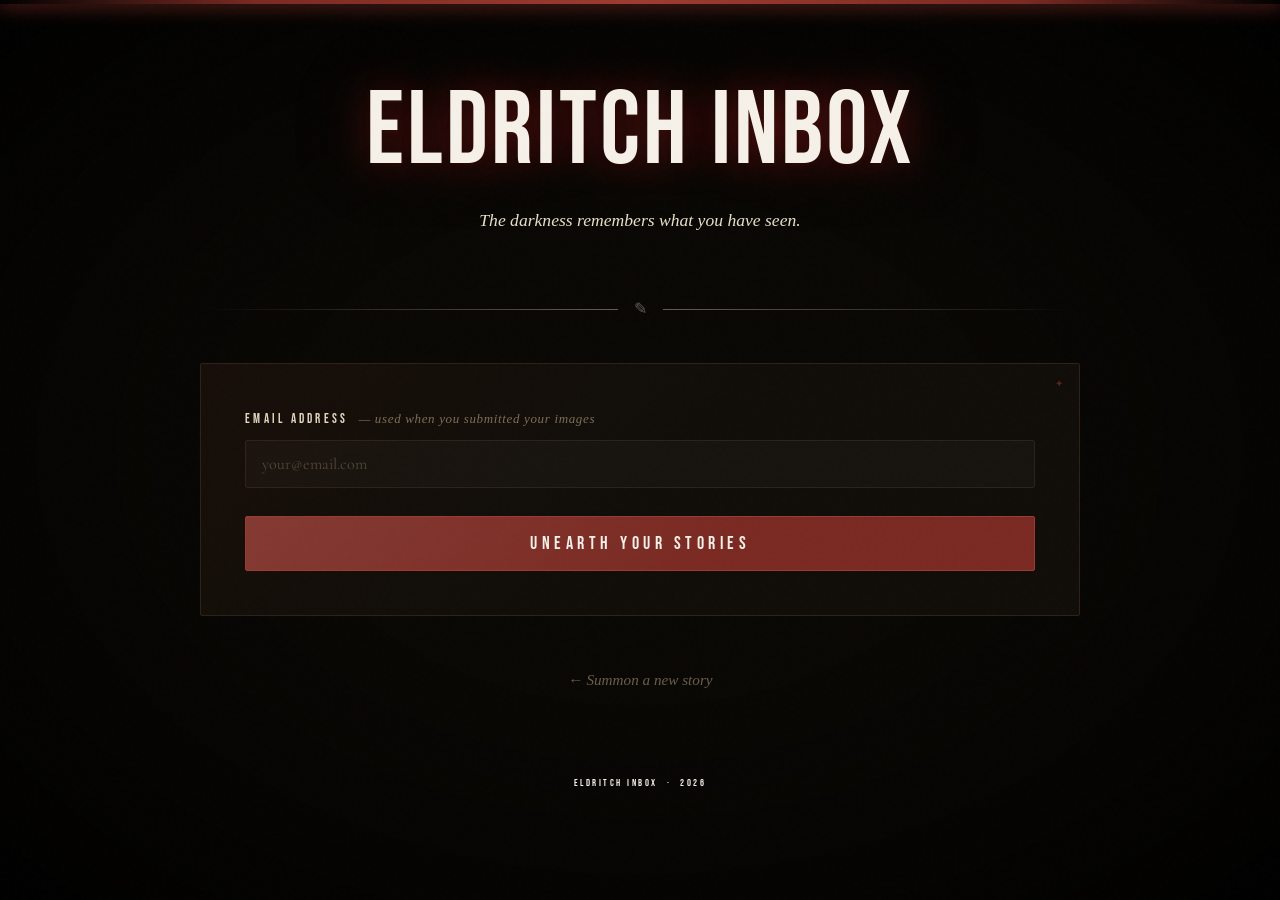
==== static/history.html @ 6eac888e "added history page and hash function" ====
<!DOCTYPE html>
<html lang="en">
<head>
  <meta charset="UTF-8" />
  <meta name="viewport" content="width=device-width, initial-scale=1.0"/>
  <title>Eldritch Inbox — Your Archive</title>
  <link rel="preconnect" href="https://fonts.googleapis.com">
  <link href="https://fonts.googleapis.com/css2?family=Bebas+Neue&family=IM+Fell+English:ital@0;1&family=Cormorant+Garamond:ital,wght@0,300;0,400;1,300;1,400&display=swap" rel="stylesheet">
  <link rel="stylesheet" href="/static/style.css">
</head>
<body>

<div class="vignette"></div>

<div class="wrapper">

  <header>
    <h1>Eldritch Inbox</h1>
    <p class="tagline">The darkness remembers what you have seen.</p>
  </header>

  <div class="divider"><span>✎</span></div>

  <div class="card">
    <form id="history-form">

      <div class="form-group">
        <label for="email">
          Email Address &nbsp;<span class="optional">— used when you submitted your images</span>
        </label>
        <input
          type="email"
          id="email"
          name="email"
          placeholder="your@email.com"
          autocomplete="email"
          required
          aria-required="true"
        />
      </div>

      <button type="submit" class="btn-submit" id="submit-btn">
        Unearth Your Stories
      </button>

      <div class="loading-bar" id="loading-bar"></div>
      <p class="loading-text" id="loading-text">Searching the archive…</p>

      <div class="error-block" id="error-block" role="alert"></div>

    </form>
  </div>

  <!-- Results -->
  <div class="output-section" id="results-section" aria-live="polite">
    <p class="output-header" id="results-header"></p>
    <div id="results-list"></div>
  </div>

  <nav class="page-nav">
    <a href="/" class="nav-link">← Summon a new story</a>
  </nav>

  <footer>Eldritch Inbox &nbsp;·&nbsp; 2026</footer>

</div>

<script>
  const form        = document.getElementById('history-form');
  const submitBtn   = document.getElementById('submit-btn');
  const loadingBar  = document.getElementById('loading-bar');
  const loadingText = document.getElementById('loading-text');
  const errorBlock  = document.getElementById('error-block');
  const resultsSection = document.getElementById('results-section');
  const resultsHeader  = document.getElementById('results-header');
  const resultsList    = document.getElementById('results-list');

  function setLoading(on) {
    submitBtn.disabled = on;
    submitBtn.textContent = on ? 'Searching the dark…' : 'Unearth Your Stories';
    loadingBar.classList.toggle('active', on);
    loadingText.classList.toggle('active', on);
  }

  function showError(msg) {
    errorBlock.textContent = msg;
    errorBlock.classList.add('visible');
  }

  function hideError() {
    errorBlock.classList.remove('visible');
    errorBlock.textContent = '';
  }

  function formatDate(timestamp) {
    if (!timestamp) return '';
    const date = new Date(timestamp);
    return date.toLocaleDateString('en-GB', {
      day: 'numeric', month: 'long', year: 'numeric',
      hour: '2-digit', minute: '2-digit'
    });
  }

  function renderResults(entries) {
    resultsList.innerHTML = '';

    if (!entries || entries.length === 0) {
      resultsHeader.textContent = 'No stories found for this address.';
      resultsSection.classList.add('visible');
      return;
    }

    resultsHeader.textContent = `${entries.length} stor${entries.length === 1 ? 'y' : 'ies'} unearthed`;

    entries.forEach((entry, i) => {
      const card = document.createElement('div');
      card.className = 'history-card';

      const timestamp = entry.timestamp ? `<p class="history-date">${formatDate(entry.timestamp)}</p>` : '';

      const storyParagraphs = (entry.extract || '')
        .split(/\n{2,}/)
        .filter(p => p.trim())
        .map(p => `<p>${p.trim()}</p>`)
        .join('');

      card.innerHTML = `
        ${timestamp}
        <div class="prompt-block">
          <p>${entry.prompt ?? 'No prompt recorded.'}</p>
        </div>
        <div class="story-block history-story">
          <div>${storyParagraphs || '<p>No extract recorded.</p>'}</div>
        </div>
        <button class="btn-copy" data-index="${i}" aria-label="Copy story to clipboard">
          Copy to clipboard
        </button>
      `;

      resultsList.appendChild(card);
    });

    // Copy to clipboard buttons
    resultsList.querySelectorAll('.btn-copy').forEach(btn => {
      btn.addEventListener('click', () => {
        const index = parseInt(btn.dataset.index);
        const entry = entries[index];
        const text = `${entry.prompt ?? ''}\n\n${entry.extract ?? ''}`.trim();
        navigator.clipboard.writeText(text).then(() => {
          btn.textContent = '✦ Copied';
          setTimeout(() => { btn.textContent = 'Copy to clipboard'; }, 2000);
        });
      });
    });

    resultsSection.classList.add('visible');
    resultsSection.scrollIntoView({ behavior: 'smooth', block: 'start' });
  }

  form.addEventListener('submit', async e => {
    e.preventDefault();
    hideError();
    resultsSection.classList.remove('visible');
    resultsList.innerHTML = '';

    const formData = new FormData(form);
    setLoading(true);

    try {
      const res = await fetch('/history', { method: 'POST', body: formData });

      if (!res.ok) {
        const err = await res.json().catch(() => ({ detail: 'Something went wrong.' }));
        throw new Error(err.detail || `Error ${res.status}`);
      }

      const json = await res.json();
      renderResults(json.entries);

    } catch (err) {
      showError(`Error: ${err.message}`);
    } finally {
      setLoading(false);
    }
  });
</script>
</body>
</html>
---- static/style.css ----
:root {
      --bg:          #0a0805;
      --surface:     #110e09;
      --border:      #2e2218;
      --red:         #7a2a22;
      --red-bright:  #9e3b30;
      --amber:       #b07d3a;
      --amber-dim:   #7a5a2a;
      --parchment:   #e8dfc8;
      --parchment-dim:#a89878;
      --white:       #f5f0e8;
      --ink:         #0e0b06;
    }

    *, *::before, *::after { box-sizing: border-box; margin: 0; padding: 0; }

    html { scroll-behavior: smooth; }

    body {
      background-color: var(--bg);
      color: var(--parchment);
      font-family: 'Cormorant Garamond', Georgia, serif;
      font-size: 18px;
      line-height: 1.7;
      min-height: 100vh;
      overflow-x: hidden;
      cursor: default;
    }

    /* ── Grain overlay ── */
    body::before {
      content: '';
      position: fixed;
      inset: 0;
      background-image: url("data:image/svg+xml,%3Csvg viewBox='0 0 256 256' xmlns='http://www.w3.org/2000/svg'%3E%3Cfilter id='noise'%3E%3CfeTurbulence type='fractalNoise' baseFrequency='0.9' numOctaves='4' stitchTiles='stitch'/%3E%3C/filter%3E%3Crect width='100%25' height='100%25' filter='url(%23noise)' opacity='0.04'/%3E%3C/svg%3E");
      pointer-events: none;
      z-index: 9999;
      opacity: 0.35;
    }

    /* ── Blood drip border top ── */
    body::after {
      content: '';
      position: fixed;
      top: 0; left: 0; right: 0;
      height: 4px;
      background: linear-gradient(90deg, transparent 0%, var(--red) 20%, var(--red-bright) 50%, var(--red) 80%, transparent 100%);
      z-index: 100;
      box-shadow: 0 0 18px 2px var(--red);
    }

    /* ── Vignette ── */
    .vignette {
      position: fixed;
      inset: 0;
      background: radial-gradient(ellipse at center, transparent 40%, rgba(0,0,0,0.85) 100%);
      pointer-events: none;
      z-index: 1;
    }

    /* ── Layout ── */
    .wrapper {
      position: relative;
      z-index: 2;
      max-width: 960px;
      margin: 0 auto;
      padding: 80px 40px 100px;
    }

    /* ── Header ── */
    header {
      text-align: center;
      margin-bottom: 60px;
      animation: fadeDown 1s ease both;
    }

    h1 {
      font-family: 'Bebas Neue', sans-serif;
      font-weight: 400;
      font-size: clamp(3.5rem, 10vw, 6.5rem);
      line-height: 1.0;
      color: var(--white);
      text-shadow:
        0 0 40px rgba(139,26,26,0.6),
        0 0 80px rgba(139,26,26,0.25),
        2px 3px 0px var(--ink);
      letter-spacing: 0.03em;
      margin-bottom: 22px;
    }

    .tagline {
      font-family: 'IM Fell English', serif;
      font-style: italic;
      font-size: 1.1rem;
      color: var(--parchment);
      max-width: 480px;
      margin: 0 auto;
    }

    .divider {
      display: flex;
      align-items: center;
      gap: 16px;
      margin: 40px 0;
      opacity: 0.4;
    }
    .divider::before, .divider::after {
      content: '';
      flex: 1;
      height: 1px;
      background: linear-gradient(90deg, transparent, var(--parchment));
    }
    .divider::after { background: linear-gradient(90deg, var(--parchment), transparent); }
    .divider span { font-size: 1rem; color: var(--parchment); flex-shrink: 0; }

    /* ── Card ── */
    .card {
      background: var(--surface);
      border: 1px solid var(--border);
      border-radius: 2px;
      padding: 44px 44px;
      position: relative;
      animation: fadeUp 0.9s ease 0.2s both;
    }

    .card::before {
      content: '';
      position: absolute;
      inset: 0;
      border-radius: 2px;
      background: linear-gradient(135deg, rgba(139,26,26,0.05) 0%, transparent 50%);
      pointer-events: none;
    }

    /* corner ornaments */
    .card::after {
      content: '✦';
      position: absolute;
      top: 12px; right: 16px;
      font-size: 0.6rem;
      color: var(--red-bright);
      opacity: 0.5;
    }

    /* ── Form ── */
    .form-group { margin-bottom: 28px; }

    label {
      display: block;
      font-family: 'Bebas Neue', sans-serif;
      font-size: 13px;
      letter-spacing: 0.25em;
      text-transform: uppercase;
      color: var(--parchment);
      margin-bottom: 10px;
    }

    label .optional {
      font-family: 'IM Fell English', serif;
      font-style: italic;
      letter-spacing: 0.05em;
      text-transform: none;
      font-size: 13px;
      color: var(--parchment-dim);
      opacity: 0.7;
    }

    /* ── Upload area ── */
    .upload-area {
      border: 1px dashed var(--border);
      border-radius: 2px;
      padding: 40px 24px;
      text-align: center;
      cursor: pointer;
      transition: border-color 0.3s, background 0.3s;
      position: relative;
      background: rgba(255,255,255,0.015);
    }

    .upload-area:hover, .upload-area.dragover {
      border-color: var(--red);
      background: rgba(200,146,42,0.04);
    }

    .upload-area input[type="file"] {
      position: absolute;
      inset: 0;
      opacity: 0;
      cursor: pointer;
      width: 100%;
      height: 100%;
    }

    .upload-label-text {
      font-family: 'IM Fell English', serif;
      font-style: italic;
      color: var(--parchment-dim);
      font-size: 1rem;
    }

    .upload-hint {
      font-size: 11px;
      font-family: 'Bebas Neue', sans-serif;
      letter-spacing: 0.18em;
      color: var(--white);
      opacity: 0.5;
      margin-top: 8px;
      text-transform: uppercase;
    }

    .file-chosen {
      margin-top: 10px;
      font-family: 'IM Fell English', serif;
      font-style: italic;
      font-size: 0.9rem;
      color: var(--parchment);
      min-height: 1.2em;
    }

    /* ── Text input ── */
    input[type="email"] {
      width: 100%;
      background: rgba(255,255,255,0.025);
      border: 1px solid var(--border);
      border-radius: 2px;
      padding: 13px 16px;
      color: var(--parchment);
      font-family: 'Cormorant Garamond', serif;
      font-size: 1rem;
      outline: none;
      transition: border-color 0.3s, box-shadow 0.3s;
    }

    input[type="email"]:focus {
      border-color: var(--red-bright);
      box-shadow: 0 0 0 2px rgba(200,146,42,0.1);
    }

    input[type="email"]::placeholder { color: var(--parchment-dim); opacity: 0.4; }

    /* ── Submit button ── */
    .btn-submit {
      display: block;
      width: 100%;
      padding: 16px;
      background: var(--red);
      border: 1px solid var(--red-bright);
      border-radius: 2px;
      color: var(--white);
      font-family: 'Bebas Neue', sans-serif;
      font-size: 18px;
      letter-spacing: 0.25em;
      text-transform: uppercase;
      cursor: pointer;
      transition: background 0.25s, box-shadow 0.25s, transform 0.15s;
      position: relative;
      overflow: hidden;
      margin-top: 10px;
    }

    .btn-submit::before {
      content: '';
      position: absolute;
      inset: 0;
      background: linear-gradient(135deg, rgba(255,255,255,0.08) 0%, transparent 60%);
    }

    .btn-submit:hover {
      background: var(--red-bright);
      box-shadow: 0 0 28px rgba(192,57,43,0.45);
      transform: translateY(-1px);
    }

    .btn-submit:active { transform: translateY(0); }

    .btn-submit:disabled {
      opacity: 0.5;
      cursor: not-allowed;
      transform: none;
    }

    /* ── Loading state ── */
    .loading-bar {
      height: 2px;
      background: linear-gradient(90deg, var(--red), var(--amber), var(--red));
      background-size: 200% 100%;
      animation: shimmer 1.4s linear infinite;
      border-radius: 1px;
      margin-top: 16px;
      display: none;
    }
    .loading-bar.active { display: block; }

    .loading-text {
      text-align: center;
      font-family: 'IM Fell English', serif;
      font-style: italic;
      color: var(--parchment-dim);
      font-size: 0.9rem;
      margin-top: 12px;
      display: none;
    }
    .loading-text.active { display: block; }

    /* ── Output section ── */
    .output-section {
      margin-top: 56px;
      animation: fadeUp 0.8s ease both;
      display: none;
    }

    .output-section.visible { display: block; }

    .output-header {
      font-family: 'Bebas Neue', sans-serif;
      font-size: 13px;
      letter-spacing: 0.4em;
      text-transform: uppercase;
      color: var(--white);
      margin-bottom: 28px;
      display: flex;
      align-items: center;
      gap: 12px;
    }

    .output-header::after {
      content: '';
      flex: 1;
      height: 1px;
      background: linear-gradient(90deg, var(--border), transparent);
    }

    /* ── Writing Prompt ── */
    .prompt-block {
      background: rgba(139,26,26,0.07);
      border-left: 3px solid var(--red);
      padding: 24px 28px;
      margin-bottom: 32px;
      position: relative;
    }

    .prompt-block::before {
      content: 'Writing Prompt';
      position: absolute;
      top: -10px; left: 24px;
      background: var(--surface);
      padding: 0 8px;
      font-family: 'Bebas Neue', sans-serif;
      font-size: 10px;
      letter-spacing: 0.3em;
      text-transform: uppercase;
      color: var(--red-bright);
    }

    #output-prompt {
      font-family: 'Bebas Neue', sans-serif;
      font-weight: 400;
      font-size: clamp(1.2rem, 3vw, 1.6rem);
      line-height: 1.5;
      color: var(--white);
      text-shadow: 0 0 20px rgba(139,26,26,0.4);
    }

    /* ── Story Extract ── */
    .story-block {
      background: rgba(255,255,255,0.02);
      border: 1px solid var(--border);
      padding: 32px 36px;
      position: relative;
    }

    .story-block::before {
      content: 'Story Extract';
      position: absolute;
      top: -10px; left: 24px;
      background: var(--surface);
      padding: 0 8px;
      font-family: 'Bebas Neue', sans-serif;
      font-size: 10px;
      letter-spacing: 0.3em;
      text-transform: uppercase;
      color: var(--amber-dim);
    }

    #output-story {
      font-family: 'IM Fell English', serif;
      font-size: 1.05rem;
      line-height: 1.85;
      color: var(--parchment);
    }

    #output-story p { margin-bottom: 1em; }
    #output-story p:last-child { margin-bottom: 0; }

    /* ── Error ── */
    .error-block {
      display: none;
      background: rgba(139,26,26,0.1);
      border: 1px solid var(--red);
      padding: 16px 20px;
      margin-top: 16px;
      font-family: 'IM Fell English', serif;
      font-style: italic;
      color: #e07070;
      font-size: 0.95rem;
    }
    .error-block.visible { display: block; }

    /* ── Footer ── */
    footer {
      text-align: center;
      margin-top: 80px;
      font-family: 'Bebas Neue', serif;
      font-size: 10px;
      letter-spacing: 0.25em;
      text-transform: uppercase;
      color: var(--white);
      opacity: 0.35;
      animation: fadeUp 1s ease 0.4s both;
    }

    /* ── Animations ── */
    @keyframes fadeDown {
      from { opacity: 0; transform: translateY(-20px); }
      to   { opacity: 1; transform: translateY(0); }
    }

    @keyframes fadeUp {
      from { opacity: 0; transform: translateY(20px); }
      to   { opacity: 1; transform: translateY(0); }
    }

    @keyframes shimmer {
      0%   { background-position: 200% 0; }
      100% { background-position: -200% 0; }
    }

    @keyframes flicker {
      0%, 95%, 100% { opacity: 1; }
      96% { opacity: 0.85; }
      97% { opacity: 1; }
      98% { opacity: 0.9; }
    }

    h1 { animation: flicker 8s ease-in-out infinite; }

    /* ── Responsive ── */
    @media (max-width: 540px) {
      .card { padding: 28px 22px; }
      .story-block { padding: 24px 20px; }
    }

    /* ── History Cards ── */
    .history-card {
    background: var(--surface);
    border: 1px solid var(--border);
    padding: 36px 36px 28px;
    margin-bottom: 32px;
    position: relative;
    animation: fadeUp 0.8s ease both;
    }

    .history-card::after {
    content: '✦';
    position: absolute;
    top: 12px; right: 16px;
    font-size: 0.6rem;
    color: var(--red-bright);
    opacity: 0.5;
    }

    .history-date {
    font-family: 'Bebas Neue', sans-serif;
    font-size: 11px;
    letter-spacing: 0.3em;
    text-transform: uppercase;
    color: var(--amber-dim);
    opacity: 0.7;
    margin-bottom: 20px;
    }

    .history-story {
    margin-top: 24px;
    }

    .history-story div {
    font-family: 'IM Fell English', serif;
    font-size: 1.05rem;
    line-height: 1.85;
    color: var(--parchment);
    }

    .history-story p { margin-bottom: 1em; }
    .history-story p:last-child { margin-bottom: 0; }

    /* ── Copy button ── */
    .btn-copy {
    display: inline-block;
    margin-top: 20px;
    padding: 8px 20px;
    background: transparent;
    border: 1px solid var(--border);
    border-radius: 2px;
    color: var(--parchment-dim);
    font-family: 'Bebas Neue', sans-serif;
    font-size: 12px;
    letter-spacing: 0.2em;
    text-transform: uppercase;
    cursor: pointer;
    transition: border-color 0.25s, color 0.25s;
    }

    .btn-copy:hover {
    border-color: var(--amber-dim);
    color: var(--amber);
    }

    /* ── Page navigation ── */
    .page-nav {
    text-align: center;
    margin-top: 48px;
    }

    .nav-link {
    font-family: 'IM Fell English', serif;
    font-style: italic;
    font-size: 0.95rem;
    color: var(--parchment-dim);
    text-decoration: none;
    opacity: 0.6;
    transition: opacity 0.25s, color 0.25s;
    }

    .nav-link:hover {
    opacity: 1;
    color: var(--parchment);
    }
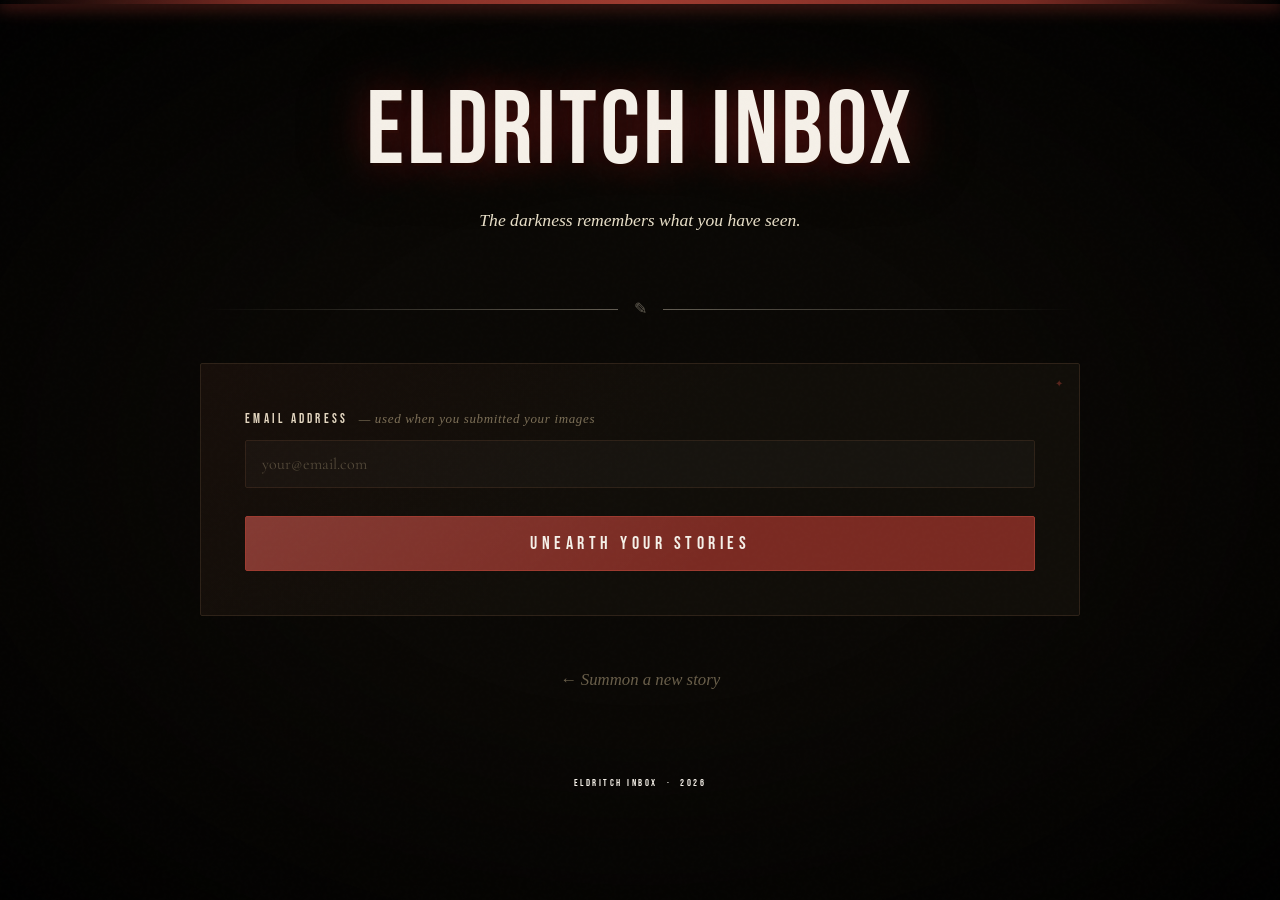
==== commit c2ac9a07: "tidying frontend" ====
--- a/static/history.html
+++ b/static/history.html
@@ -3,7 +3,12 @@
 <head>
   <meta charset="UTF-8" />
   <meta name="viewport" content="width=device-width, initial-scale=1.0"/>
+  <meta name="description" content="Retrieve your past Eldritch Inbox writing prompts and story extracts.">
+  <meta property="og:title" content="Eldritch Inbox — Your Archive">
+  <meta property="og:description" content="Retrieve your past Eldritch Inbox writing prompts and story extracts.">
+  <meta property="og:type" content="website">
   <title>Eldritch Inbox — Your Archive</title>
+  <link rel="icon" type="image/x-icon" href="favicon.ico"> <!--- Writing icon by icon https://icons8.com -->
   <link rel="preconnect" href="https://fonts.googleapis.com">
   <link href="https://fonts.googleapis.com/css2?family=Bebas+Neue&family=IM+Fell+English:ital@0;1&family=Cormorant+Garamond:ital,wght@0,300;0,400;1,300;1,400&display=swap" rel="stylesheet">
   <link rel="stylesheet" href="/static/style.css">
--- a/static/style.css
+++ b/static/style.css
@@ -524,7 +524,7 @@
     .nav-link {
     font-family: 'IM Fell English', serif;
     font-style: italic;
-    font-size: 0.95rem;
+    font-size: 1.05rem;
     color: var(--parchment-dim);
     text-decoration: none;
     opacity: 0.6;
@@ -534,4 +534,155 @@
     .nav-link:hover {
     opacity: 1;
     color: var(--parchment);
-    }+    }
+
+  /* ── Customise section ── */
+  .customise-group { margin-bottom: 28px; }
+
+  .btn-customise {
+    display: flex;
+    align-items: center;
+    gap: 10px;
+    background: transparent;
+    border: 1px solid var(--border);
+    border-radius: 2px;
+    padding: 10px 18px;
+    color: var(--parchment-dim);
+    font-family: 'IM Fell English', serif;
+    font-style: italic;
+    font-size: 0.95rem;
+    cursor: pointer;
+    transition: border-color 0.25s, color 0.25s;
+    margin-top: 4px;
+  }
+
+  .btn-customise:hover {
+    border-color: var(--amber-dim);
+    color: var(--parchment);
+  }
+
+  .customise-chevron {
+    font-size: 0.75rem;
+    transition: transform 0.3s ease;
+    display: inline-block;
+  }
+
+  .customise-panel {
+    display: grid;
+    grid-template-rows: 0fr;
+    transition: grid-template-rows 0.35s ease;
+    margin-top: 0;
+  }
+
+  .customise-panel.open {
+    grid-template-rows: 1fr;
+    margin-top: 20px;
+  }
+
+  .customise-panel > .customise-grid {
+    overflow: hidden;
+  }
+
+  .customise-grid {
+    display: grid;
+    grid-template-columns: 1fr 1fr;
+    gap: 20px 24px;
+    padding: 24px;
+    background: rgba(255,255,255,0.015);
+    border: 1px solid var(--border);
+    border-radius: 2px;
+  }
+
+  .customise-field { display: flex; flex-direction: column; gap: 10px; }
+  .customise-field--wide { grid-column: 1 / -1; }
+
+  .customise-label {
+    font-family: 'Bebas Neue', sans-serif;
+    font-size: 11px;
+    letter-spacing: 0.25em;
+    text-transform: uppercase;
+    color: var(--parchment-dim);
+    margin-bottom: 0;
+  }
+
+  /* ── Select dropdowns ── */
+  .select-wrapper {
+    position: relative;
+    display: flex;
+    align-items: center;
+  }
+
+  .select-wrapper select {
+    width: 100%;
+    appearance: none;
+    background: rgba(255,255,255,0.025);
+    border: 1px solid var(--border);
+    border-radius: 2px;
+    padding: 10px 36px 10px 14px;
+    color: var(--parchment);
+    font-family: 'Cormorant Garamond', serif;
+    font-size: 1rem;
+    outline: none;
+    cursor: pointer;
+    transition: border-color 0.25s;
+  }
+
+  .select-wrapper select:focus {
+    border-color: var(--red-bright);
+  }
+
+  .select-arrow {
+    position: absolute;
+    right: 12px;
+    font-size: 0.7rem;
+    color: var(--parchment-dim);
+    pointer-events: none;
+    opacity: 0.6;
+  }
+
+  /* ── Subgenre radio pills ── */
+  .subgenre-options {
+    display: flex;
+    flex-wrap: wrap;
+    gap: 10px;
+  }
+
+  .subgenre-option {
+    display: flex;
+    align-items: center;
+    cursor: pointer;
+  }
+
+  .subgenre-option input[type="radio"] {
+    display: none;
+  }
+
+  .subgenre-option span {
+    display: inline-block;
+    padding: 7px 16px;
+    border: 1px solid var(--border);
+    border-radius: 2px;
+    font-family: 'IM Fell English', serif;
+    font-style: italic;
+    font-size: 0.9rem;
+    color: var(--parchment-dim);
+    transition: border-color 0.2s, color 0.2s, background 0.2s;
+    cursor: pointer;
+  }
+
+  .subgenre-option input[type="radio"]:checked + span {
+    border-color: var(--red-bright);
+    color: var(--white);
+    background: rgba(139,26,26,0.15);
+  }
+
+  .subgenre-option:hover span {
+    border-color: var(--amber-dim);
+    color: var(--parchment);
+  }
+
+  /* ── Responsive ── */
+  @media (max-width: 540px) {
+    .customise-grid { grid-template-columns: 1fr; }
+    .customise-field--wide { grid-column: 1; }
+  }
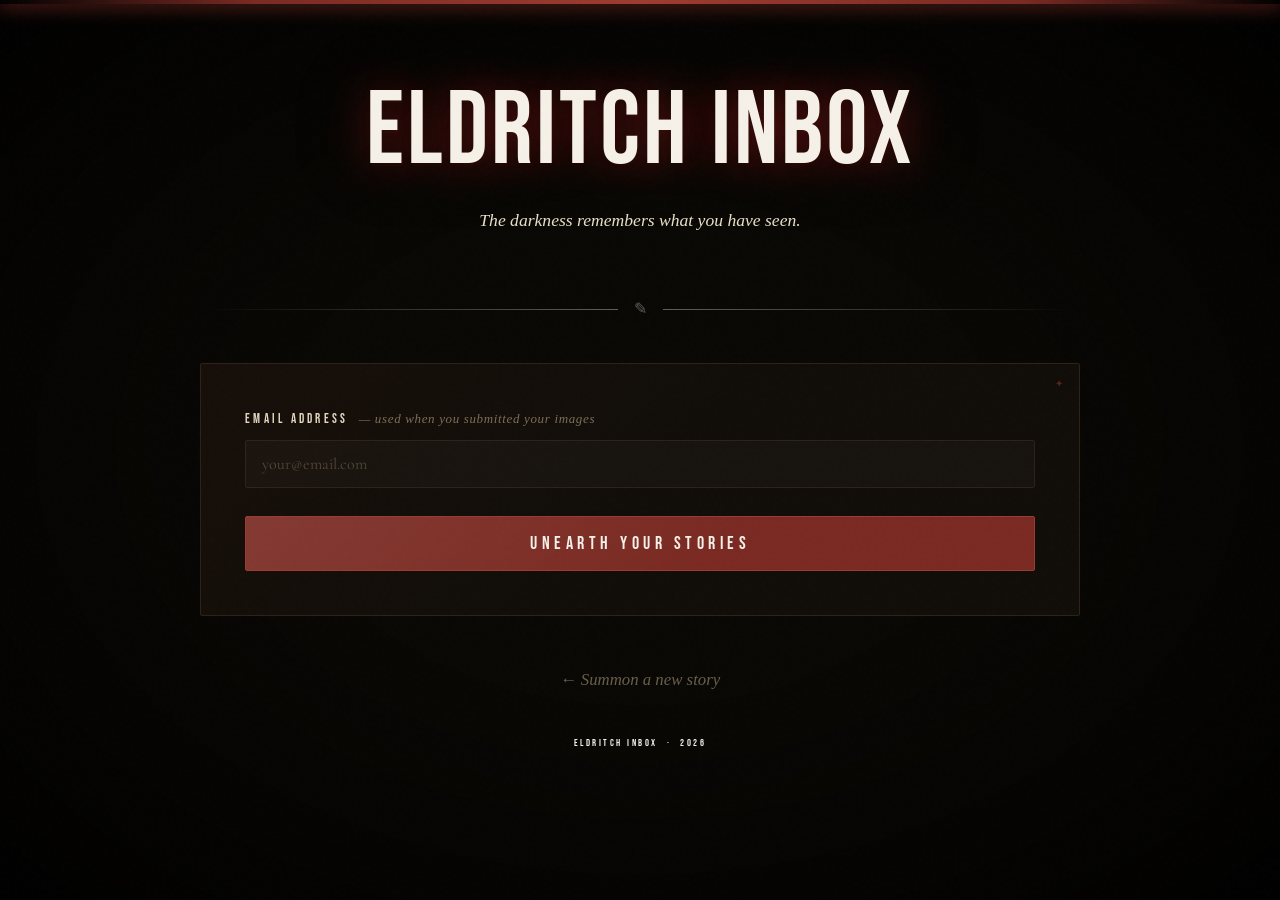
==== commit eb145c01: "fixed drag and drop and added AI disclaimer" ====
--- a/static/history.html
+++ b/static/history.html
@@ -8,7 +8,7 @@
   <meta property="og:description" content="Retrieve your past Eldritch Inbox writing prompts and story extracts.">
   <meta property="og:type" content="website">
   <title>Eldritch Inbox — Your Archive</title>
-  <link rel="icon" type="image/x-icon" href="favicon.ico"> <!--- Writing icon by icon https://icons8.com -->
+  <link rel="icon" type="image/x-icon" href="/static/favicon.ico"> <!--- Writing icon by icon https://icons8.com -->
   <link rel="preconnect" href="https://fonts.googleapis.com">
   <link href="https://fonts.googleapis.com/css2?family=Bebas+Neue&family=IM+Fell+English:ital@0;1&family=Cormorant+Garamond:ital,wght@0,300;0,400;1,300;1,400&display=swap" rel="stylesheet">
   <link rel="stylesheet" href="/static/style.css">
--- a/static/style.css
+++ b/static/style.css
@@ -409,13 +409,24 @@
     /* ── Footer ── */
     footer {
       text-align: center;
-      margin-top: 80px;
+      margin-top: 40px;
       font-family: 'Bebas Neue', serif;
       font-size: 10px;
       letter-spacing: 0.25em;
       text-transform: uppercase;
       color: var(--white);
       opacity: 0.35;
+      animation: fadeUp 1s ease 0.4s both;
+    }
+
+    .disclaimer {
+      font-size: 12px;
+      font-family: 'Bebas Neue', sans-serif;
+      letter-spacing: 0.18em;
+      color: var(--white);
+      opacity: 0.35;
+      text-align: center;
+      margin-top: 80px;
       animation: fadeUp 1s ease 0.4s both;
     }
 
@@ -519,6 +530,7 @@
     .page-nav {
     text-align: center;
     margin-top: 48px;
+    margin-bottom: 2rem;
     }
 
     .nav-link {
